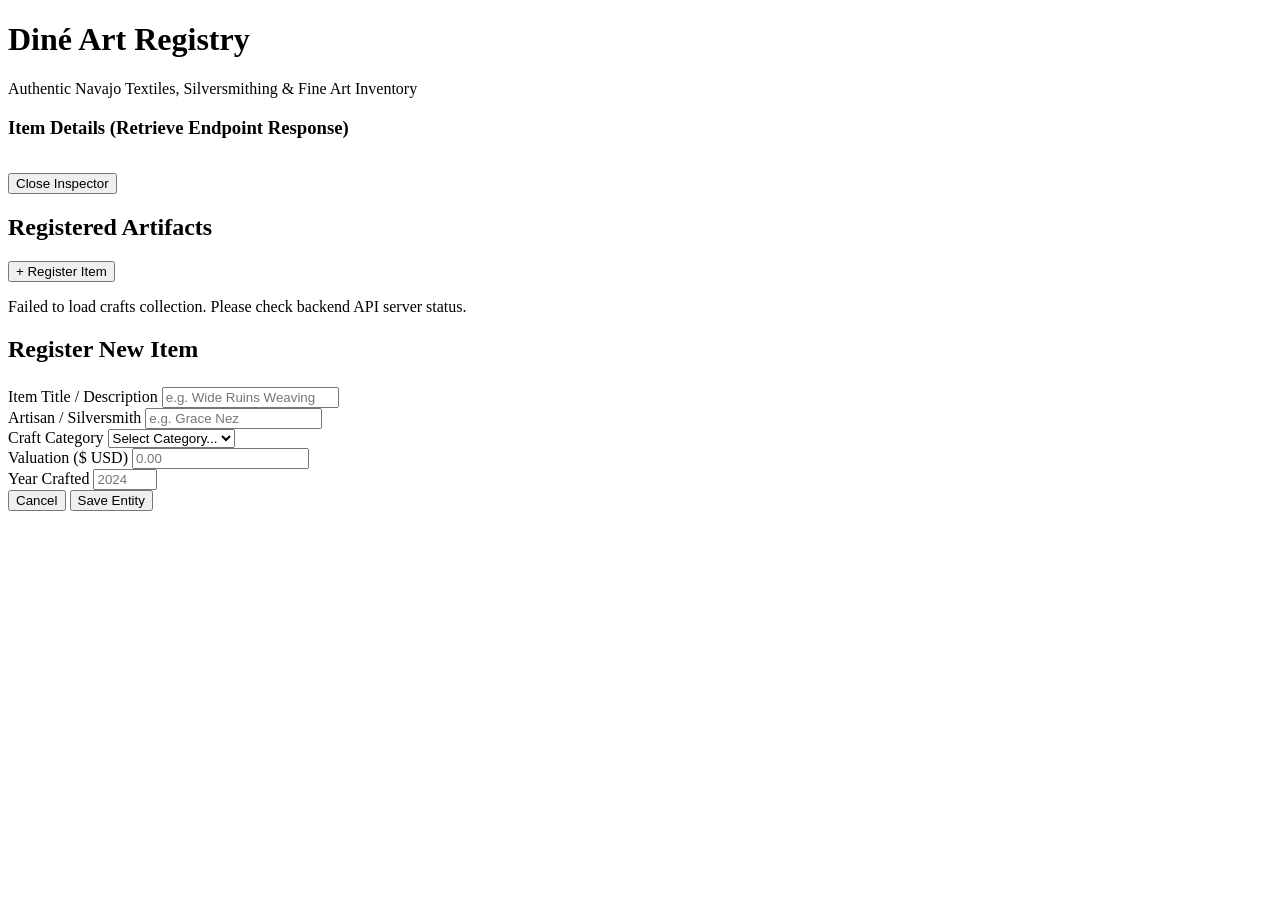
==== Project4/index.html @ 72d6c647 "project 4" ====
<!DOCTYPE html>
<html lang="en">
<head>
  <meta charset="UTF-8">
  <meta name="viewport" content="width=device-width, initial-scale=1.0">
  <title>Diné Art Registry — Collection Management</title>
  <link rel="stylesheet" href="styles.css">
</head>
<body>

  <header>
    <h1>Diné Art Registry</h1>
    <p>Authentic Navajo Textiles, Silversmithing & Fine Art Inventory</p>
  </header>

  <main class="container">
    <!-- Read-Only Inspection Panel (Retrieve Endpoint Target) -->
    <section id="detail-panel" class="panel-detail hidden" aria-live="polite">
      <h3>Item Details (Retrieve Endpoint Response)</h3>
      <div id="detail-content"></div>
      <button id="close-detail-btn" class="btn btn-secondary" style="margin-top: 1rem;">Close Inspector</button>
    </section>

    <!-- Main Collection View -->
    <section id="list-view">
      <div class="action-bar">
        <h2>Registered Artifacts</h2>
        <button id="show-create-btn" class="btn btn-primary">+ Register Item</button>
      </div>
      <div id="craft-grid" class="grid-container">
        <!-- Rendered dynamically -->
      </div>
    </section>

    <!-- Create / Edit Resource Form View -->
    <section id="form-view" class="hidden">
      <div class="form-card">
        <h2 id="form-title" style="font-family: 'Cinzel', serif; margin-bottom: 1.5rem;">Register New Item</h2>
        
        <form id="craft-form" novalidate>
          <input type="hidden" id="craft-id">

          <div class="form-group">
            <label for="title">Item Title / Description</label>
            <input type="text" id="title" class="form-control" placeholder="e.g. Wide Ruins Weaving" required>
          </div>

          <div class="form-group">
            <label for="artist">Artisan / Silversmith</label>
            <input type="text" id="artist" class="form-control" placeholder="e.g. Grace Nez" required>
          </div>

          <div class="form-group">
            <label for="category">Craft Category</label>
            <select id="category" class="form-control" required>
              <option value="">Select Category...</option>
              <option value="Weaving">Weaving</option>
              <option value="Jewelry">Jewelry</option>
              <option value="Sandpainting">Sandpainting</option>
              <option value="Pottery">Pottery</option>
              <option value="Woodcarving">Woodcarving</option>
            </select>
          </div>

          <div class="form-group">
            <label for="price">Valuation ($ USD)</label>
            <input type="number" id="price" class="form-control" step="0.01" min="0" placeholder="0.00" required>
          </div>

          <div class="form-group">
            <label for="year_created">Year Crafted</label>
            <input type="number" id="year_created" class="form-control" min="1800" max="2026" placeholder="2024" required>
          </div>

          <div class="form-actions">
            <button type="button" id="cancel-form-btn" class="btn btn-secondary">Cancel</button>
            <button type="submit" class="btn btn-primary">Save Entity</button>
          </div>
        </form>
      </div>
    </section>
  </main>

  <script src="app.js"></script>
</body>
</html>
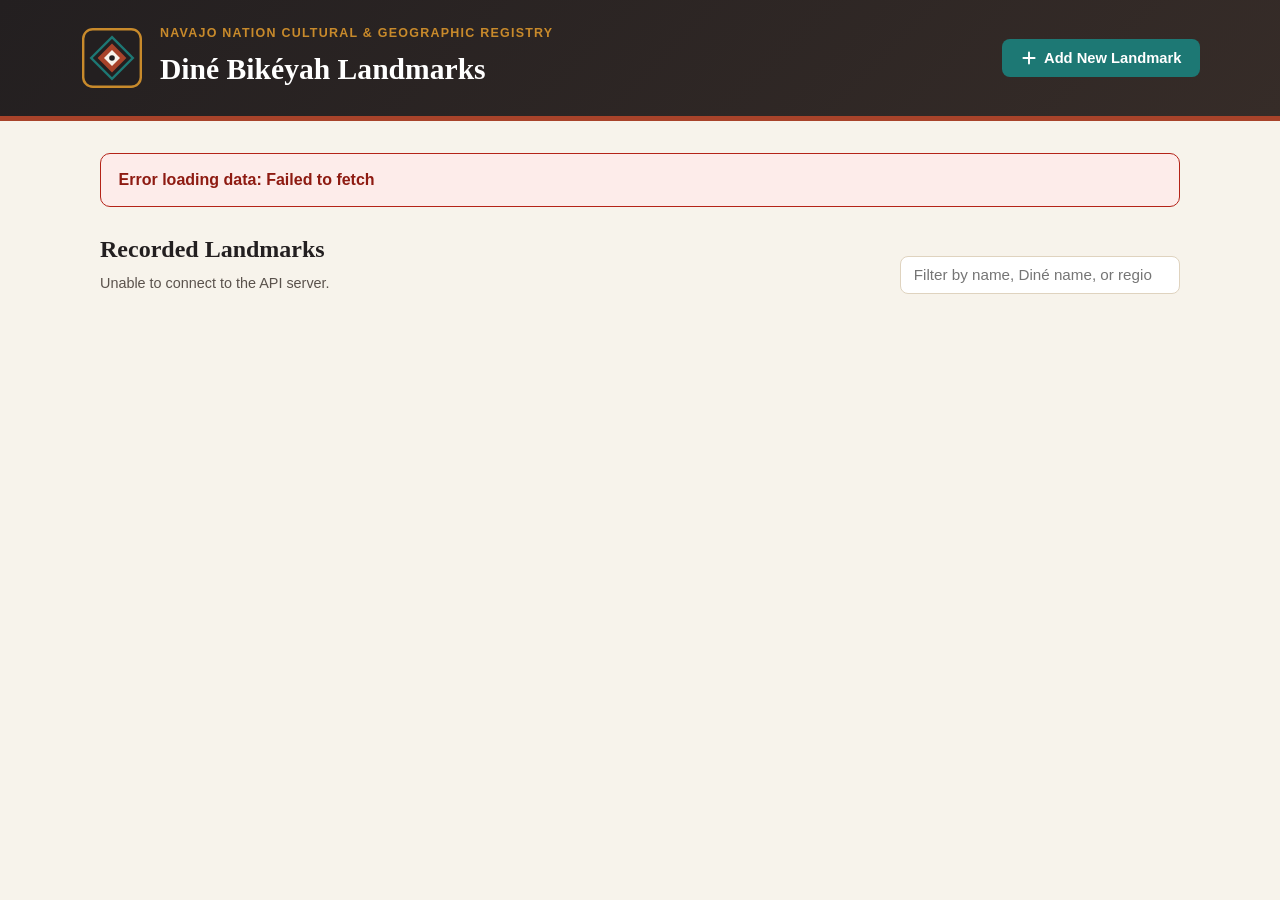
==== commit 8aed47d5: "Project 4 Landmark" ====
--- a/Project4/index.html
+++ b/Project4/index.html
@@ -3,83 +3,145 @@
 <head>
   <meta charset="UTF-8">
   <meta name="viewport" content="width=device-width, initial-scale=1.0">
-  <title>Diné Art Registry — Collection Management</title>
+  <title>Diné Bikéyah — Navajo Nation Landmarks Directory</title>
   <link rel="stylesheet" href="styles.css">
 </head>
 <body>
-
-  <header>
-    <h1>Diné Art Registry</h1>
-    <p>Authentic Navajo Textiles, Silversmithing & Fine Art Inventory</p>
+  <header class="site-header">
+    <div class="header-inner">
+      <div class="brand">
+        <!-- Custom Navajo-inspired geometric Four Sacred Peaks & weaving motif -->
+        <svg class="brand-emblem" viewBox="0 0 80 80" width="64" height="64" aria-hidden="true">
+          <rect x="4" y="4" width="72" height="72" rx="12" fill="#231F20" stroke="#C88A2B" stroke-width="3"/>
+          <polygon points="40,14 66,40 40,66 14,40" fill="none" stroke="#1D7874" stroke-width="3"/>
+          <polygon points="40,22 58,40 40,58 22,40" fill="#A8432A"/>
+          <polygon points="40,30 50,40 40,50 30,40" fill="#F7F3EB"/>
+          <circle cx="40" cy="40" r="3.5" fill="#231F20"/>
+        </svg>
+        <div>
+          <p class="eyebrow">Navajo Nation Cultural &amp; Geographic Registry</p>
+          <h1>Diné Bikéyah Landmarks</h1>
+        </div>
+      </div>
+      <button id="open-create-btn" class="btn btn-primary" type="button">
+        <svg viewBox="0 0 20 20" width="16" height="16" aria-hidden="true">
+          <path d="M10 3v14M3 10h14" stroke="currentColor" stroke-width="2.4" stroke-linecap="round"/>
+        </svg>
+        Add New Landmark
+      </button>
+    </div>
   </header>
 
   <main class="container">
-    <!-- Read-Only Inspection Panel (Retrieve Endpoint Target) -->
-    <section id="detail-panel" class="panel-detail hidden" aria-live="polite">
-      <h3>Item Details (Retrieve Endpoint Response)</h3>
-      <div id="detail-content"></div>
-      <button id="close-detail-btn" class="btn btn-secondary" style="margin-top: 1rem;">Close Inspector</button>
-    </section>
+    <div id="status-banner" class="status-banner hidden" role="status" aria-live="polite"></div>
 
-    <!-- Main Collection View -->
-    <section id="list-view">
-      <div class="action-bar">
-        <h2>Registered Artifacts</h2>
-        <button id="show-create-btn" class="btn btn-primary">+ Register Item</button>
+    <!-- Create / Update Form Section -->
+    <section id="form-section" class="card form-card hidden" aria-labelledby="form-heading">
+      <div class="form-header">
+        <h2 id="form-heading">Add New Landmark</h2>
+        <button id="close-form-btn" class="btn btn-ghost" type="button">Close</button>
       </div>
-      <div id="craft-grid" class="grid-container">
-        <!-- Rendered dynamically -->
-      </div>
-    </section>
 
-    <!-- Create / Edit Resource Form View -->
-    <section id="form-view" class="hidden">
-      <div class="form-card">
-        <h2 id="form-title" style="font-family: 'Cinzel', serif; margin-bottom: 1.5rem;">Register New Item</h2>
-        
-        <form id="craft-form" novalidate>
-          <input type="hidden" id="craft-id">
+      <form id="landmark-form">
+        <input type="hidden" id="landmark-id" name="id">
 
+        <div class="form-grid">
           <div class="form-group">
-            <label for="title">Item Title / Description</label>
-            <input type="text" id="title" class="form-control" placeholder="e.g. Wide Ruins Weaving" required>
+            <label for="name">English Name *</label>
+            <input type="text" id="name" name="name" placeholder="e.g., Canyon de Chelly" required>
           </div>
 
           <div class="form-group">
-            <label for="artist">Artisan / Silversmith</label>
-            <input type="text" id="artist" class="form-control" placeholder="e.g. Grace Nez" required>
+            <label for="navajo_name">Diné Bizaad Name *</label>
+            <input type="text" id="navajo_name" name="navajo_name" placeholder="e.g., Tséyiʼ" required>
           </div>
 
           <div class="form-group">
-            <label for="category">Craft Category</label>
-            <select id="category" class="form-control" required>
-              <option value="">Select Category...</option>
-              <option value="Weaving">Weaving</option>
-              <option value="Jewelry">Jewelry</option>
-              <option value="Sandpainting">Sandpainting</option>
-              <option value="Pottery">Pottery</option>
-              <option value="Woodcarving">Woodcarving</option>
+            <label for="region">Agency / Region *</label>
+            <select id="region" name="region" required>
+              <option value="">Select an Agency...</option>
+              <option value="Chinle Agency (AZ)">Chinle Agency (AZ)</option>
+              <option value="Eastern Agency (NM)">Eastern Agency (NM)</option>
+              <option value="Fort Defiance Agency (AZ)">Fort Defiance Agency (AZ)</option>
+              <option value="Northern Agency (NM)">Northern Agency (NM)</option>
+              <option value="Western Agency (AZ / UT)">Western Agency (AZ / UT)</option>
             </select>
           </div>
 
           <div class="form-group">
-            <label for="price">Valuation ($ USD)</label>
-            <input type="number" id="price" class="form-control" step="0.01" min="0" placeholder="0.00" required>
+            <label for="category">Category *</label>
+            <select id="category" name="category" required>
+              <option value="">Select a Category...</option>
+              <option value="Sacred Landmark">Sacred Landmark</option>
+              <option value="Tribal Park">Tribal Park</option>
+              <option value="National Monument">National Monument</option>
+              <option value="Capital & Historic Site">Capital &amp; Historic Site</option>
+              <option value="Ancestral Site">Ancestral Site</option>
+            </select>
           </div>
 
           <div class="form-group">
-            <label for="year_created">Year Crafted</label>
-            <input type="number" id="year_created" class="form-control" min="1800" max="2026" placeholder="2024" required>
+            <label for="elevation_ft">Elevation (ft) *</label>
+            <input type="number" id="elevation_ft" name="elevation_ft" placeholder="e.g., 5500" required>
           </div>
 
-          <div class="form-actions">
-            <button type="button" id="cancel-form-btn" class="btn btn-secondary">Cancel</button>
-            <button type="submit" class="btn btn-primary">Save Entity</button>
+          <div class="form-group form-group-full">
+            <label for="description">Historical &amp; Cultural Significance *</label>
+            <textarea id="description" name="description" rows="3" placeholder="Describe the geographic and cultural importance of this landmark..." required></textarea>
           </div>
-        </form>
+        </div>
+
+        <div class="form-actions">
+          <button type="submit" id="submit-btn" class="btn btn-primary">Save Landmark</button>
+          <button type="button" id="cancel-form-btn" class="btn btn-secondary">Cancel</button>
+        </div>
+      </form>
+    </section>
+
+    <!-- Collection Controls & List -->
+    <section class="collection-section" aria-labelledby="collection-heading">
+      <div class="collection-toolbar">
+        <div>
+          <h2 id="collection-heading">Recorded Landmarks</h2>
+          <p id="record-count" class="muted-text">Loading records...</p>
+        </div>
+        <div class="filter-controls">
+          <label for="search-input" class="sr-only">Filter landmarks</label>
+          <input type="search" id="search-input" placeholder="Filter by name, Diné name, or region...">
+        </div>
       </div>
+
+      <div id="landmarks-list" class="landmarks-grid"></div>
     </section>
   </main>
+
+  <!-- Read-Only Detail Modal (Uses Retrieve GET /landmarks/<id>) -->
+  <div id="detail-modal" class="modal-backdrop hidden" role="dialog" aria-modal="true" aria-labelledby="modal-title">
+    <div class="modal-card">
+      <div class="modal-header">
+        <div>
+          <span id="modal-category" class="badge badge-turquoise"></span>
+          <h2 id="modal-title"></h2>
+          <p id="modal-navajo-name" class="dine-subtitle"></p>
+        </div>
+        <button id="close-modal-btn" class="btn btn-ghost" type="button">Close</button>
+      </div>
+      <dl class="detail-list">
+        <div>
+          <dt>Agency / Region</dt>
+          <dd id="modal-region"></dd>
+        </div>
+        <div>
+          <dt>Elevation</dt>
+          <dd id="modal-elevation"></dd>
+        </div>
+        <div class="detail-full">
+          <dt>Significance</dt>
+          <dd id="modal-description"></dd>
+        </div>
+      </dl>
+    </div>
+  </div>
 
   <script src="app.js"></script>
 </body>
--- a/Project4/styles.css
+++ b/Project4/styles.css
@@ -0,0 +1,425 @@
+:root {
+  --bg-sandstone: #f7f3eb;
+  --surface-white: #ffffff;
+  --surface-warm: #efe8da;
+  --border-clay: #dfd3bf;
+  --ink-obsidian: #231f20;
+  --ink-muted: #5a524c;
+  --terracotta: #a8432a;
+  --terracotta-dark: #86321d;
+  --turquoise: #1d7874;
+  --turquoise-dark: #155c59;
+  --ochre: #c88a2b;
+  --danger: #b42318;
+  --danger-dark: #8e1b12;
+  --radius: 10px;
+  --shadow: 0 6px 20px rgba(35, 31, 32, 0.08);
+}
+
+* {
+  box-sizing: border-box;
+}
+
+body {
+  margin: 0;
+  font-family: "Segoe UI", -apple-system, BlinkMacSystemFont, Roboto, sans-serif;
+  background-color: var(--bg-sandstone);
+  color: var(--ink-obsidian);
+  line-height: 1.55;
+}
+
+h1, h2, h3 {
+  font-family: Georgia, "Palatino Linotype", "Book Antiqua", serif;
+  margin: 0;
+  color: var(--ink-obsidian);
+}
+
+.sr-only {
+  position: absolute;
+  width: 1px;
+  height: 1px;
+  overflow: hidden;
+  clip: rect(0, 0, 0, 0);
+}
+
+/* Header */
+.site-header {
+  background: linear-gradient(135deg, #231f20 0%, #362c28 100%);
+  color: #f7f3eb;
+  border-bottom: 5px solid var(--terracotta);
+  padding: 1.5rem 1.25rem;
+}
+
+.header-inner {
+  max-width: 1120px;
+  margin: 0 auto;
+  display: flex;
+  flex-wrap: wrap;
+  align-items: center;
+  justify-content: space-between;
+  gap: 1rem;
+}
+
+.brand {
+  display: flex;
+  align-items: center;
+  gap: 1rem;
+}
+
+.brand-emblem {
+  flex-shrink: 0;
+}
+
+.eyebrow {
+  margin: 0 0 0.2rem;
+  font-size: 0.78rem;
+  text-transform: uppercase;
+  letter-spacing: 0.1em;
+  color: var(--ochre);
+  font-weight: 700;
+}
+
+.site-header h1 {
+  color: #ffffff;
+  font-size: 1.85rem;
+}
+
+/* Main Container */
+.container {
+  max-width: 1120px;
+  margin: 2rem auto;
+  padding: 0 1.25rem 3rem;
+}
+
+/* Status Banner */
+.status-banner {
+  padding: 0.85rem 1.1rem;
+  border-radius: var(--radius);
+  margin-bottom: 1.5rem;
+  font-weight: 600;
+  border: 1px solid transparent;
+}
+
+.status-banner.success {
+  background-color: #e6f4f3;
+  border-color: var(--turquoise);
+  color: var(--turquoise-dark);
+}
+
+.status-banner.error {
+  background-color: #fdecea;
+  border-color: var(--danger);
+  color: var(--danger-dark);
+}
+
+.hidden {
+  display: none !important;
+}
+
+/* Buttons */
+.btn {
+  display: inline-flex;
+  align-items: center;
+  justify-content: center;
+  gap: 0.45rem;
+  font-family: inherit;
+  font-size: 0.92rem;
+  font-weight: 600;
+  padding: 0.62rem 1.1rem;
+  border-radius: 8px;
+  border: 1px solid transparent;
+  cursor: pointer;
+  transition: background-color 0.16s ease, transform 0.1s ease, border-color 0.16s ease;
+}
+
+.btn:active {
+  transform: translateY(1px);
+}
+
+.btn-primary {
+  background-color: var(--turquoise);
+  color: #ffffff;
+}
+
+.btn-primary:hover {
+  background-color: var(--turquoise-dark);
+}
+
+.btn-secondary {
+  background-color: var(--surface-warm);
+  color: var(--ink-obsidian);
+  border-color: var(--border-clay);
+}
+
+.btn-secondary:hover {
+  background-color: #e4d9c5;
+}
+
+.btn-danger {
+  background-color: #fff5f5;
+  color: var(--danger);
+  border-color: #f3c6c3;
+}
+
+.btn-danger:hover {
+  background-color: var(--danger);
+  color: #ffffff;
+}
+
+.btn-ghost {
+  background-color: transparent;
+  color: var(--ink-muted);
+  border-color: var(--border-clay);
+}
+
+.btn-ghost:hover {
+  background-color: var(--surface-warm);
+  color: var(--ink-obsidian);
+}
+
+.btn-sm {
+  padding: 0.42rem 0.78rem;
+  font-size: 0.84rem;
+}
+
+/* Inputs & Form */
+.card {
+  background-color: var(--surface-white);
+  border: 1px solid var(--border-clay);
+  border-radius: var(--radius);
+  box-shadow: var(--shadow);
+}
+
+.form-card {
+  padding: 1.6rem;
+  margin-bottom: 2rem;
+  border-top: 4px solid var(--terracotta);
+}
+
+.form-header {
+  display: flex;
+  align-items: center;
+  justify-content: space-between;
+  margin-bottom: 1.25rem;
+  padding-bottom: 0.75rem;
+  border-bottom: 1px solid var(--border-clay);
+}
+
+.form-grid {
+  display: grid;
+  grid-template-columns: repeat(auto-fit, minmax(230px, 1fr));
+  gap: 1rem 1.25rem;
+}
+
+.form-group {
+  display: flex;
+  flex-direction: column;
+  gap: 0.35rem;
+}
+
+.form-group-full {
+  grid-column: 1 / -1;
+}
+
+label {
+  font-size: 0.86rem;
+  font-weight: 700;
+  color: var(--ink-obsidian);
+}
+
+input[type="text"],
+input[type="number"],
+input[type="search"],
+select,
+textarea {
+  font-family: inherit;
+  font-size: 0.95rem;
+  padding: 0.6rem 0.8rem;
+  border: 1.5px solid var(--border-clay);
+  border-radius: 8px;
+  background-color: #fdfbf7;
+  color: var(--ink-obsidian);
+  transition: border-color 0.16s ease, box-shadow 0.16s ease;
+}
+
+input:focus,
+select:focus,
+textarea:focus {
+  outline: none;
+  border-color: var(--turquoise);
+  background-color: #ffffff;
+  box-shadow: 0 0 0 3px rgba(29, 120, 116, 0.16);
+}
+
+.form-actions {
+  margin-top: 1.35rem;
+  display: flex;
+  gap: 0.75rem;
+}
+
+/* Toolbar & Collection Grid */
+.collection-toolbar {
+  display: flex;
+  flex-wrap: wrap;
+  align-items: flex-end;
+  justify-content: space-between;
+  gap: 1rem;
+  margin-bottom: 1.25rem;
+}
+
+.muted-text {
+  margin: 0.2rem 0 0;
+  color: var(--ink-muted);
+  font-size: 0.9rem;
+}
+
+.filter-controls input {
+  min-width: 280px;
+  background-color: var(--surface-white);
+}
+
+.landmarks-grid {
+  display: grid;
+  grid-template-columns: repeat(auto-fill, minmax(320px, 1fr));
+  gap: 1.25rem;
+}
+
+.landmark-card {
+  background-color: var(--surface-white);
+  border: 1px solid var(--border-clay);
+  border-left: 5px solid var(--terracotta);
+  border-radius: var(--radius);
+  padding: 1.3rem;
+  box-shadow: var(--shadow);
+  display: flex;
+  flex-direction: column;
+  justify-content: space-between;
+  gap: 1rem;
+}
+
+.card-top {
+  display: flex;
+  align-items: center;
+  justify-content: space-between;
+  gap: 0.5rem;
+  margin-bottom: 0.45rem;
+}
+
+.badge {
+  display: inline-block;
+  font-size: 0.75rem;
+  font-weight: 700;
+  padding: 0.22rem 0.6rem;
+  border-radius: 999px;
+  letter-spacing: 0.02em;
+}
+
+.badge-turquoise {
+  background-color: #e4f3f2;
+  color: var(--turquoise-dark);
+}
+
+.elevation-tag {
+  display: inline-flex;
+  align-items: center;
+  gap: 0.25rem;
+  font-size: 0.8rem;
+  font-weight: 600;
+  color: var(--ink-muted);
+}
+
+.landmark-card h3 {
+  font-size: 1.25rem;
+}
+
+.dine-subtitle {
+  margin: 0.15rem 0 0.6rem;
+  font-style: italic;
+  color: var(--terracotta-dark);
+  font-weight: 600;
+  font-size: 0.95rem;
+}
+
+.meta-row {
+  display: flex;
+  align-items: center;
+  gap: 0.35rem;
+  font-size: 0.86rem;
+  font-weight: 600;
+  color: var(--ink-muted);
+  margin-bottom: 0.65rem;
+}
+
+.card-description {
+  margin: 0;
+  font-size: 0.92rem;
+  color: var(--ink-obsidian);
+}
+
+.card-actions {
+  display: flex;
+  flex-wrap: wrap;
+  gap: 0.5rem;
+  padding-top: 0.85rem;
+  border-top: 1px solid var(--surface-warm);
+}
+
+/* Modal */
+.modal-backdrop {
+  position: fixed;
+  inset: 0;
+  background-color: rgba(35, 31, 32, 0.6);
+  display: flex;
+  align-items: center;
+  justify-content: center;
+  padding: 1.25rem;
+  z-index: 100;
+}
+
+.modal-card {
+  background-color: var(--surface-white);
+  border-radius: var(--radius);
+  border-top: 5px solid var(--turquoise);
+  max-width: 540px;
+  width: 100%;
+  padding: 1.6rem;
+  box-shadow: 0 16px 40px rgba(0, 0, 0, 0.25);
+}
+
+.modal-header {
+  display: flex;
+  justify-content: space-between;
+  align-items: flex-start;
+  gap: 1rem;
+  padding-bottom: 1rem;
+  border-bottom: 1px solid var(--border-clay);
+}
+
+.modal-header h2 {
+  margin-top: 0.45rem;
+}
+
+.detail-list {
+  display: grid;
+  grid-template-columns: 1fr 1fr;
+  gap: 1rem;
+  margin: 1.2rem 0 0;
+}
+
+.detail-full {
+  grid-column: 1 / -1;
+}
+
+.detail-list dt {
+  font-size: 0.78rem;
+  text-transform: uppercase;
+  letter-spacing: 0.06em;
+  color: var(--ink-muted);
+  font-weight: 700;
+}
+
+.detail-list dd {
+  margin: 0.25rem 0 0;
+  font-size: 0.98rem;
+  font-weight: 500;
+}
